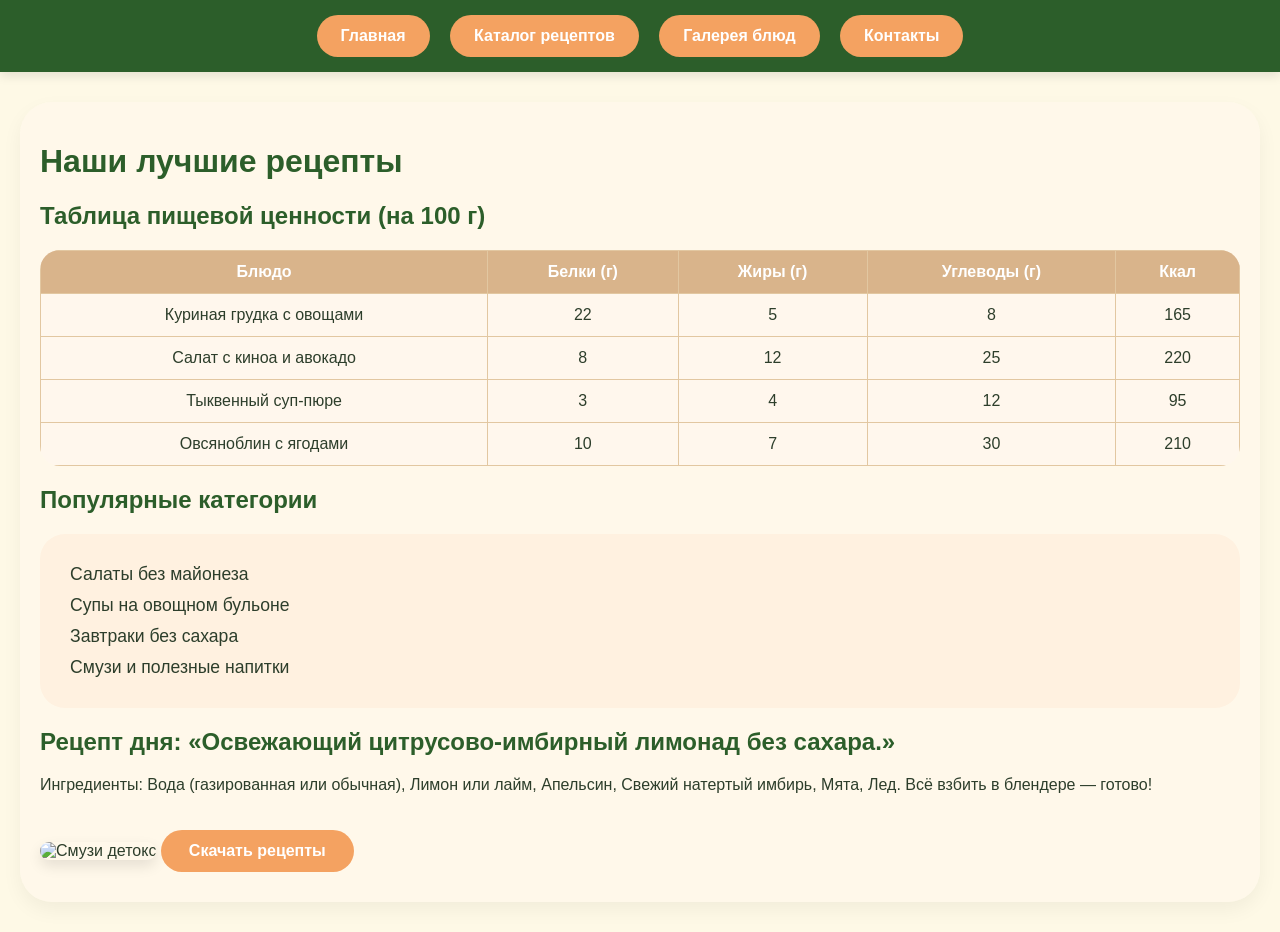
==== catalog.html @ c1fdc68a "Add files via upload" ====
<!DOCTYPE html>
<html lang="ru">

<head>
    <meta charset="UTF-8">
    <meta name="viewport" content="width=device-width, initial-scale=1.0">
    <title>Каталог рецептов</title>
    <link rel="stylesheet" href="style.css">
</head>

<body>
    <div class="menu">
        <a href="index.html" class="button">Главная</a>
        <a href="catalog.html" class="button">Каталог рецептов</a>
        <a href="gallery.html" class="button">Галерея блюд</a>
        <a href="contacts.html" class="button">Контакты</a>
    </div>

    <div class="container">
        <h1>Наши лучшие рецепты</h1>

        <h2>Таблица пищевой ценности (на 100 г)</h2>
        <table class="price-table">
            <thead>
                <tr>
                    <th>Блюдо</th>
                    <th>Белки (г)</th>
                    <th>Жиры (г)</th>
                    <th>Углеводы (г)</th>
                    <th>Ккал</th>
                </tr>
            </thead>
            <tbody>
                <tr>
                    <td>Куриная грудка с овощами</td>
                    <td>22</td>
                    <td>5</td>
                    <td>8</td>
                    <td>165</td>
                </tr>
                <tr>
                    <td>Салат с киноа и авокадо</td>
                    <td>8</td>
                    <td>12</td>
                    <td>25</td>
                    <td>220</td>
                </tr>
                <tr>
                    <td>Тыквенный суп-пюре</td>
                    <td>3</td>
                    <td>4</td>
                    <td>12</td>
                    <td>95</td>
                </tr>
                <tr>
                    <td>Овсяноблин с ягодами</td>
                    <td>10</td>
                    <td>7</td>
                    <td>30</td>
                    <td>210</td>
                </tr>
            </tbody>
        </table>

        <h2>Популярные категории</h2>
        <ul class="recipe-categories">
            <li>Салаты без майонеза</li>
            <li>Супы на овощном бульоне</li>
            <li>Завтраки без сахара</li>
            <li>Смузи и полезные напитки</li>
        </ul>

        <h2>Рецепт дня: «Освежающий цитрусово-имбирный лимонад без сахара.»</h2>
        <p>Ингредиенты: Вода (газированная или обычная), Лимон или лайм, Апельсин, Свежий натертый имбирь, Мята, Лед.
            Всё взбить в блендере — готово!</p>
        <img src="https://placehold.co/400x250/27ae60/white?text=Зеленый+смузи" alt="Смузи детокс" class="recipe-img">

        <button class="action-btn" onclick="alert('Скачайте полный сборник ПП-рецептов в PDF!')"> Скачать
            рецепты</button>
    </div>
</body>

</html>
---- style.css ----
body {
    font-family: 'Segoe UI', Tahoma, Geneva, Verdana, sans-serif;
    background-color: #fef9e6;
    margin: 0;
    padding: 0;
    color: #2d3e2b;
}

.menu {
    background-color: #2c5e2a;
    padding: 15px;
    text-align: center;
    box-shadow: 0 4px 10px rgba(0, 0, 0, 0.1);
}

.button {
    background-color: #f4a261;
    color: white;
    padding: 12px 24px;
    text-decoration: none;
    margin: 0 8px;
    display: inline-block;
    border-radius: 40px;
    font-weight: bold;
    transition: all 0.3s ease;
    border: none;
    cursor: pointer;
}

.button:hover {
    background-color: #e76f51;
    transform: scale(1.05);
    box-shadow: 0 4px 12px rgba(0, 0, 0, 0.2);
}

.container {
    max-width: 1200px;
    margin: 30px auto;
    padding: 20px;
    background-color: rgba(255, 248, 235, 0.85);
    border-radius: 32px;
    box-shadow: 0 8px 20px rgba(0, 0, 0, 0.05);
}

h1,
h2,
h3 {
    color: #2c5e2a;
}

.price-table {
    width: 100%;
    border-collapse: collapse;
    background-color: #fff7ed;
    border-radius: 20px;
    overflow: hidden;
    margin: 20px 0;
}

.price-table th,
.price-table td {
    border: 1px solid #e2c7a1;
    padding: 12px;
    text-align: center;
}

.price-table th {
    background-color: #d9b48b;
    color: white;
}

.advantages-list,
.recipe-categories,
.contacts-info ul {
    background-color: #fff1e0;
    padding: 20px 30px;
    border-radius: 25px;
    list-style-type: none;
}

.advantages-list li,
.recipe-categories li,
.contacts-info li {
    margin: 10px 0;
    font-size: 1.1rem;
}

.banner,
.recipe-img {
    width: 100%;
    border-radius: 28px;
    margin: 20px 0;
    box-shadow: 0 6px 14px rgba(0, 0, 0, 0.1);
}

.video-container {
    position: relative;
    padding-bottom: 56.25%;
    height: 0;
    margin: 20px 0;
}

.video-container iframe {
    position: absolute;
    top: 0;
    left: 0;
    width: 100%;
    height: 100%;
    border-radius: 24px;
}

.gallery {
    display: flex;
    flex-wrap: wrap;
    gap: 25px;
    justify-content: center;
    margin: 30px 0;
}

.gallery-item {
    background: #ffffffc9;
    border-radius: 28px;
    padding: 12px;
    text-align: center;
    width: 280px;
    transition: 0.2s;
}

.gallery-item img {
    width: 100%;
    height: 200px;
    object-fit: cover;
    border-radius: 20px;
}

.gallery-item p {
    margin-top: 12px;
    font-weight: bold;
}

.action-btn {
    background-color: #f4a261;
    border: none;
    padding: 12px 28px;
    font-size: 1rem;
    border-radius: 50px;
    font-weight: bold;
    color: white;
    cursor: pointer;
    transition: 0.2s;
    margin: 20px 0 10px;
}

.action-btn:hover {
    background-color: #e76f51;
    transform: scale(1.02);
}

.contact-form {
    display: flex;
    flex-direction: column;
    gap: 15px;
    background: #fff6e8;
    padding: 25px;
    border-radius: 30px;
    margin: 20px 0;
}

.contact-form input,
.contact-form textarea {
    padding: 12px;
    border: 1px solid #e2c7a1;
    border-radius: 40px;
    font-family: inherit;
    background: white;
}

.contact-form textarea {
    border-radius: 24px;
    resize: vertical;
}

.audio-block {
    text-align: center;
    margin: 30px 0;
}

@media (max-width: 700px) {
    .button {
        padding: 8px 16px;
        margin: 5px;
    }

    .gallery-item {
        width: 90%;
    }
}
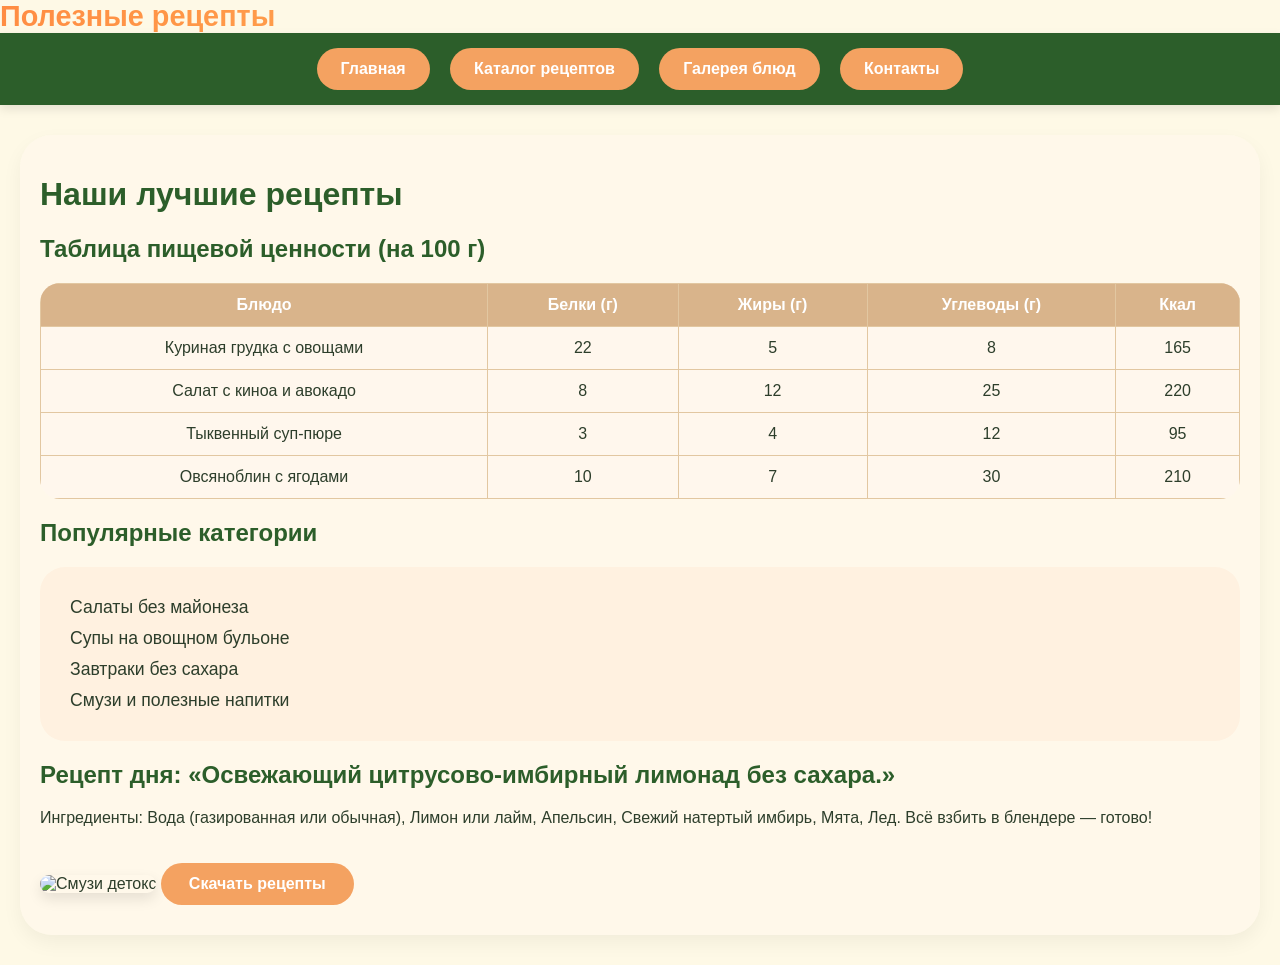
==== commit 972a57e7: "Update catalog.html" ====
--- a/catalog.html
+++ b/catalog.html
@@ -9,12 +9,15 @@
 </head>
 
 <body>
-    <div class="menu">
-        <a href="index.html" class="button">Главная</a>
-        <a href="catalog.html" class="button">Каталог рецептов</a>
-        <a href="gallery.html" class="button">Галерея блюд</a>
-        <a href="contacts.html" class="button">Контакты</a>
-    </div>
+    <header class="site-header">
+        <div class="logo">Полезные рецепты</div>
+        <nav class="menu">
+            <a href="index.html" class="button">Главная</a>
+            <a href="catalog.html" class="button">Каталог рецептов</a>
+            <a href="gallery.html" class="button">Галерея блюд</a>
+            <a href="contacts.html" class="button">Контакты</a>
+        </nav>
+    </header>
 
     <div class="container">
         <h1>Наши лучшие рецепты</h1>
@@ -80,4 +83,4 @@
     </div>
 </body>
 
-</html>+</html>
--- a/style.css
+++ b/style.css
@@ -11,6 +11,15 @@
     padding: 15px;
     text-align: center;
     box-shadow: 0 4px 10px rgba(0, 0, 0, 0.1);
+}
+
+.logo {
+    font-size: 1.8rem;
+    font-weight: 800;
+    background: linear-gradient(135deg, #ff8c42, #ffd166);
+    -webkit-background-clip: text;
+    background-clip: text;
+    color: transparent;
 }
 
 .button {
@@ -194,4 +203,4 @@
     .gallery-item {
         width: 90%;
     }
-}+}
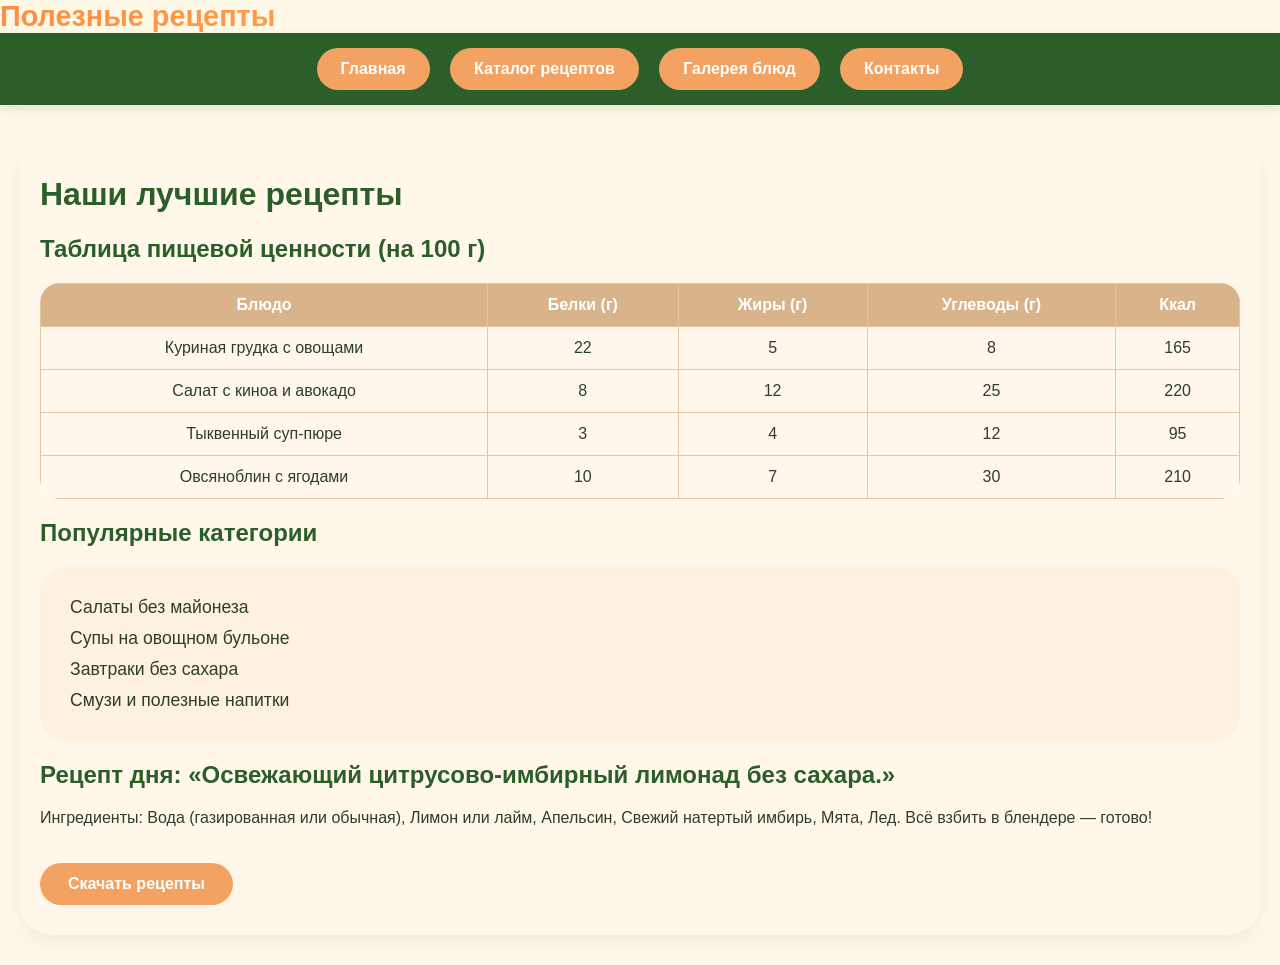
==== commit fd80f886: "Update catalog.html" ====
--- a/catalog.html
+++ b/catalog.html
@@ -76,7 +76,6 @@
         <h2>Рецепт дня: «Освежающий цитрусово-имбирный лимонад без сахара.»</h2>
         <p>Ингредиенты: Вода (газированная или обычная), Лимон или лайм, Апельсин, Свежий натертый имбирь, Мята, Лед.
             Всё взбить в блендере — готово!</p>
-        <img src="https://placehold.co/400x250/27ae60/white?text=Зеленый+смузи" alt="Смузи детокс" class="recipe-img">
 
         <button class="action-btn" onclick="alert('Скачайте полный сборник ПП-рецептов в PDF!')"> Скачать
             рецепты</button>
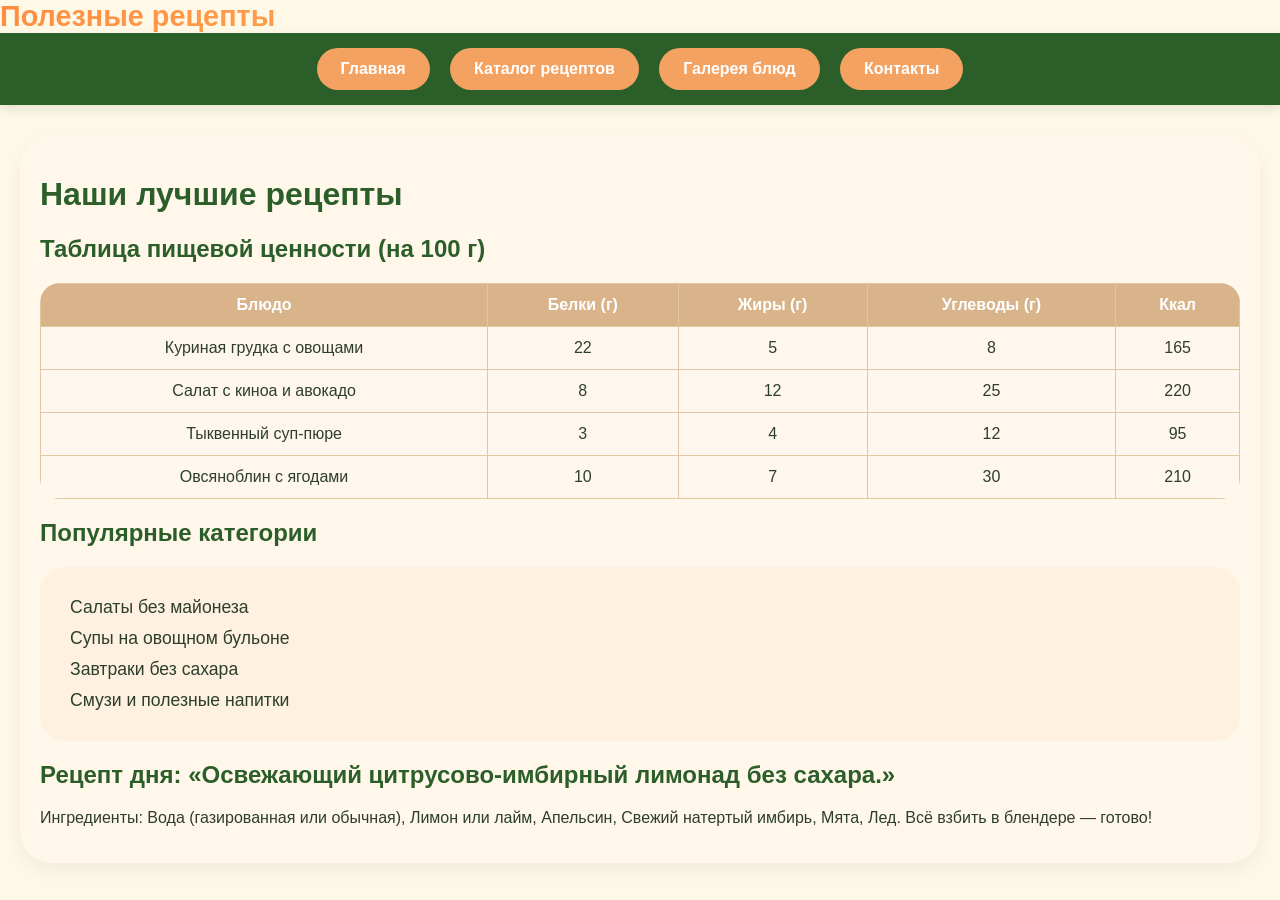
==== commit dc6e7a04: "Update catalog.html" ====
--- a/catalog.html
+++ b/catalog.html
@@ -76,9 +76,7 @@
         <h2>Рецепт дня: «Освежающий цитрусово-имбирный лимонад без сахара.»</h2>
         <p>Ингредиенты: Вода (газированная или обычная), Лимон или лайм, Апельсин, Свежий натертый имбирь, Мята, Лед.
             Всё взбить в блендере — готово!</p>
-
-        <button class="action-btn" onclick="alert('Скачайте полный сборник ПП-рецептов в PDF!')"> Скачать
-            рецепты</button>
+        
     </div>
 </body>
 
